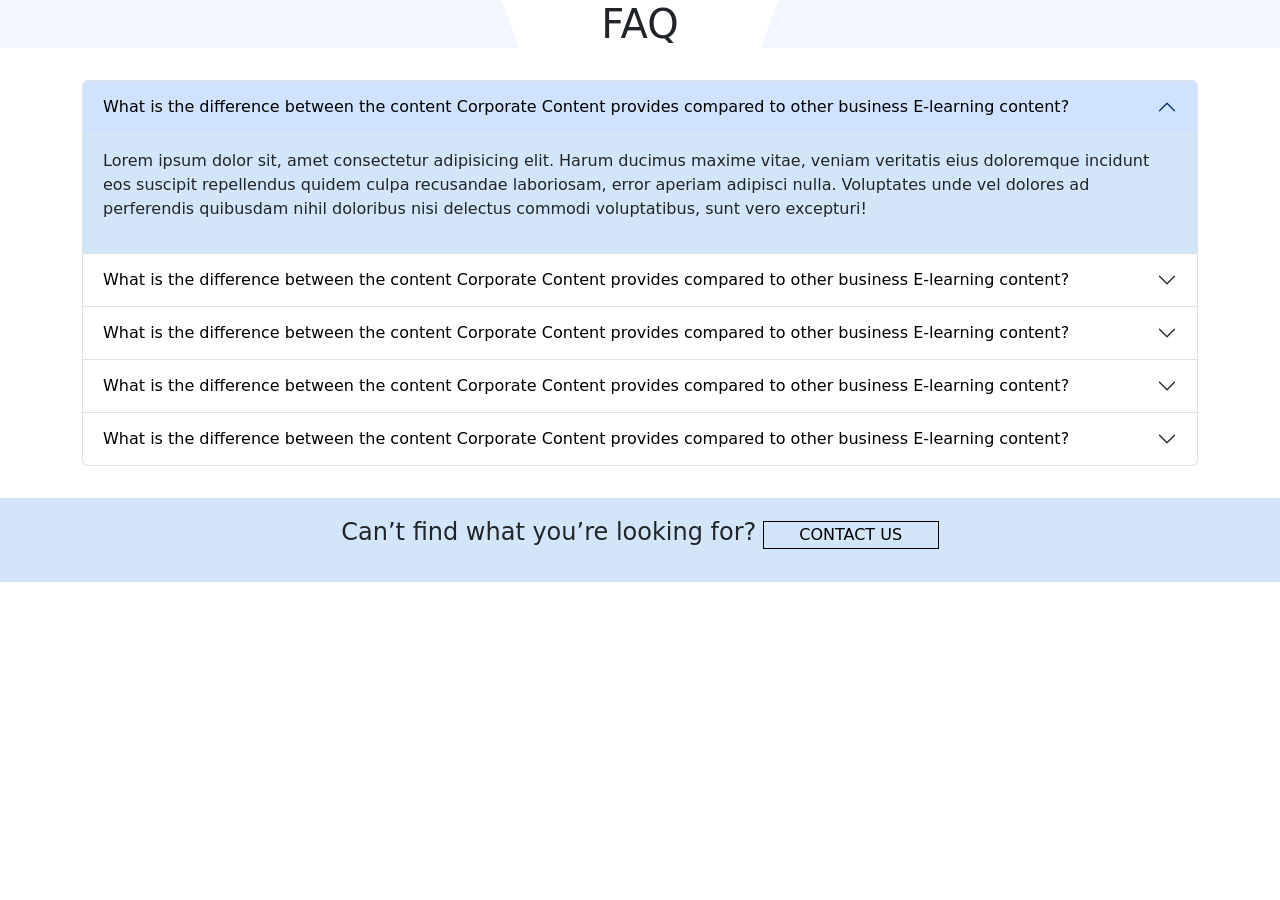
==== faq.html @ 66b64dbf "first commit" ====
<!DOCTYPE html>
<html lang="en">
  <head>
    <!-- Required meta tags -->
    <meta charset="utf-8" />
    <meta name="viewport" content="width=device-width, initial-scale=1" />

    <!-- Bootstrap CSS -->
    <link
      href="https://cdn.jsdelivr.net/npm/bootstrap@5.0.2/dist/css/bootstrap.min.css"
      rel="stylesheet"
      integrity="sha384-EVSTQN3/azprG1Anm3QDgpJLIm9Nao0Yz1ztcQTwFspd3yD65VohhpuuCOmLASjC"
      crossorigin="anonymous"
    />
    <link rel="stylesheet" href="./faq.css" />
    <title>FAQ</title>
  </head>
  <body>
    
      <h1 class="faq-heading">FAQ</h1>
      <div class="accordion container">
        <!-- NEW ACCORDION STARTS FROM HERE -->
        <div class="accordion-item">
          <h2 class="accordion-header">
            <button
              class="accordion-button"
              type="button"
              data-bs-toggle="collapse"
              data-bs-target="#panelsStayOpen-collapseOne"
            >
              What is the difference between the content Corporate Content
              provides compared to other business E-learning content?
            </button>
          </h2>
          <div
            id="panelsStayOpen-collapseOne"
            class="accordion-collapse collapse show"
          >
            <div class="accordion-body">
              <P>Lorem ipsum dolor sit, amet consectetur adipisicing elit. Harum ducimus maxime vitae, veniam veritatis eius doloremque incidunt eos suscipit repellendus quidem culpa recusandae laboriosam, error aperiam adipisci nulla. Voluptates unde vel dolores ad perferendis quibusdam nihil doloribus nisi delectus commodi voluptatibus, sunt vero excepturi!</P>
            </div>
          </div>
        </div>

        <!-- NEW ACCORDION STARTS FROM HERE -->

        <div class="accordion-item">
          <h2 class="accordion-header">
            <button
              class="accordion-button collapsed"
              type="button"
              data-bs-toggle="collapse"
              data-bs-target="#panelsStayOpen-collapse4"
              aria-controls="panelsStayOpen-collapse4"
            >
              What is the difference between the content Corporate Content
              provides compared to other business E-learning content?
            </button>
          </h2>
          <div
            id="panelsStayOpen-collapse4"
            class="accordion-collapse collapse"
          >
            <div class="accordion-body">
              <p>Lorem, ipsum dolor sit amet consectetur adipisicing elit. Qui tempora quod magni ab assumenda nobis molestiae maiores neque, quibusdam et quis temporibus vero dolorem, sapiente necessitatibus illum quo harum. Corrupti quasi illum in quis nulla voluptates hic aspernatur doloremque reiciendis! Molestiae ad quam commodi provident deserunt voluptates, itaque laudantium adipisci rerum, magni assumenda doloribus laboriosam.</p>
            </div>
          </div>
        </div>

        <!-- NEW ACCORDION STARTS FROM HERE -->

        <div class="accordion-item">
          <h2 class="accordion-header">
            <button
              class="accordion-button collapsed"
              type="button"
              data-bs-toggle="collapse"
              data-bs-target="#panelsStayOpen-collapseTwo"
              aria-controls="panelsStayOpen-collapseTwo"
            >
              What is the difference between the content Corporate Content
              provides compared to other business E-learning content?
            </button>
          </h2>
          <div
            id="panelsStayOpen-collapseTwo"
            class="accordion-collapse collapse"
          >
            <div class="accordion-body">
              <p>Lorem ipsum dolor sit amet consectetur adipisicing elit. Vitae omnis magnam iusto, praesentium ea adipisci minus ex eligendi debitis quibusdam dolorem maiores! Nulla nihil cum ullam minima architecto eveniet nesciunt illum voluptatem dolore, voluptates ut odit alias. Veniam quis laborum excepturi, reprehenderit autem eum maiores quisquam eveniet ex commodi dolorum odio odit tenetur aut facilis dicta molestias dignissimos eligendi fugiat aliquam sequi. Ex distinctio quam neque!</p>
            </div>
          </div>
        </div>

        <!-- NEW ACCORDION STARTS FROM HERE -->

        <div class="accordion-item">
          <h2 class="accordion-header">
            <button
              class="accordion-button collapsed"
              type="button"
              data-bs-toggle="collapse"
              data-bs-target="#panelsStayOpen-collapse"
            >
              What is the difference between the content Corporate Content
              provides compared to other business E-learning content?
            </button>
          </h2>
          <div
            id="panelsStayOpen-collapse"
            class="accordion-collapse collapse"
            aria-labelledby="panelsStayOpen-heading"
          >
            <div class="accordion-body">
              <p>Lorem, ipsum dolor sit amet consectetur adipisicing elit. Fugiat consequuntur, deserunt quasi laborum maiores provident saepe in culpa cupiditate vel officiis facere nobis a iure ab officia, amet magnam. Nisi aspernatur corporis nobis ullam, voluptatem, deleniti possimus, blanditiis a hic voluptatibus voluptas. Aliquid porro fugit nobis, non quo quisquam ab vel. Suscipit delectus quos nisi.</p>
            </div>
          </div>
        </div>

        <!-- NEW ACCORDION STARTS FROM HERE -->

        <div class="accordion-item">
          <h2 class="accordion-header">
            <button
              class="accordion-button collapsed"
              type="button"
              data-bs-toggle="collapse"
              data-bs-target="#panelsStayOpen-collapse5"
            >
              What is the difference between the content Corporate Content
              provides compared to other business E-learning content?
            </button>
          </h2>
          <div
            id="panelsStayOpen-collapse5"
            class="accordion-collapse collapse"
            aria-labelledby="panelsStayOpen-heading5"
          >
            <div class="accordion-body">
              <p>Lorem ipsum dolor sit amet, consectetur adipisicing elit. Perspiciatis recusandae explicabo, esse suscipit veniam praesentium consectetur illum, eveniet ullam iusto libero tempore delectus? Explicabo quisquam natus debitis in eos distinctio, vero enim totam voluptate, ipsa nemo officiis voluptatem ab? Laudantium!</p>
            </div>
          </div>
        </div>
      </div>

      <div class="container-fluid cantFindContainer">
        <p>Can’t find what you’re looking for?</p>
        <button>CONTACT US</button>
      </div>
  
    <script
      src="https://cdn.jsdelivr.net/npm/bootstrap@5.0.2/dist/js/bootstrap.bundle.min.js"
      integrity="sha384-MrcW6ZMFYlzcLA8Nl+NtUVF0sA7MsXsP1UyJoMp4YLEuNSfAP+JcXn/tWtIaxVXM"
      crossorigin="anonymous"
    ></script>
    <script src="./faq.js"></script>
  </body>
</html>
---- faq.css ----
body {
    padding: 0;
    margin: 0;
    box-sizing: border-box;
}

.faq-heading {
    background: linear-gradient(-70deg, #F2F7FD 40%, rgba(0, 0, 0, 0) 30%), linear-gradient(70deg, #F2F7FD 40%, rgba(0, 0, 0, 0) 30%), url('planets.jpg');
    text-align: center;
    margin-bottom: 2rem;
}

.accordion-item {
    background-color: #D3E5F9;
}

.accordion-header button {
    font-weight: 500;
    color: black !important;
}

.accordion-button:focus {
    outline: 0 !important;
    box-shadow: none;
}


.cantFindContainer {
    background-color: #D3E5F9;
    display: flex;
    flex-wrap: wrap;
    justify-content: center;
    align-items: baseline;
    margin: 2rem 0;
    gap: .4rem;
    padding: 1rem 0 1rem 0;
    ;
}

.cantFindContainer p {
    font-size: 1.5rem;
    text-align: center;
}

.cantFindContainer button {
    border: 1px solid black;
    background: none;
    outline: none;
    inline-size: 11rem;
    font-weight: 500;
}
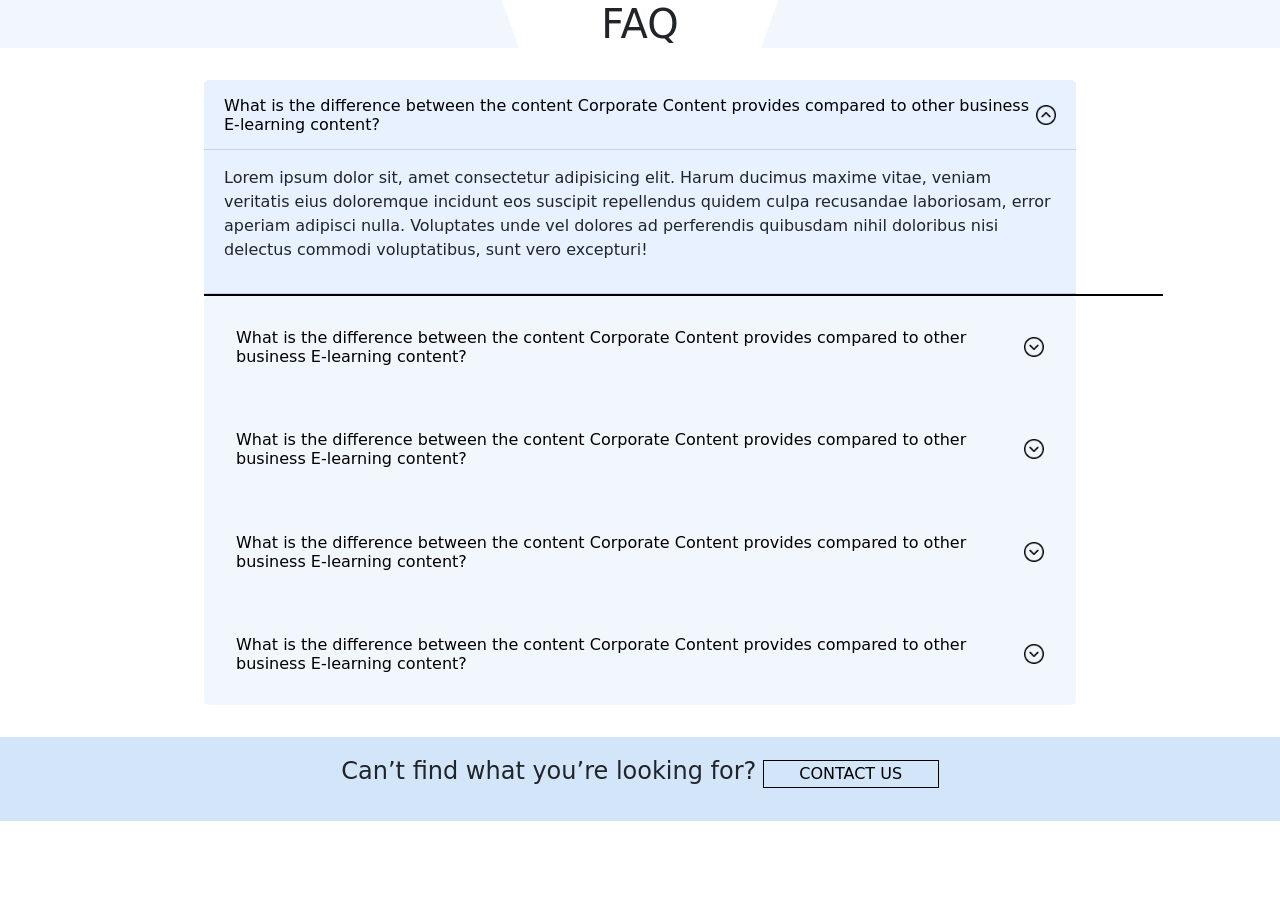
==== commit b319d13c: "second change" ====
--- a/faq.html
+++ b/faq.html
@@ -16,35 +16,44 @@
     <title>FAQ</title>
   </head>
   <body>
-    
-      <h1 class="faq-heading">FAQ</h1>
-      <div class="accordion container">
-        <!-- NEW ACCORDION STARTS FROM HERE -->
-        <div class="accordion-item">
-          <h2 class="accordion-header">
-            <button
-              class="accordion-button"
-              type="button"
-              data-bs-toggle="collapse"
-              data-bs-target="#panelsStayOpen-collapseOne"
-            >
-              What is the difference between the content Corporate Content
-              provides compared to other business E-learning content?
-            </button>
-          </h2>
-          <div
-            id="panelsStayOpen-collapseOne"
-            class="accordion-collapse collapse show"
-          >
-            <div class="accordion-body">
-              <P>Lorem ipsum dolor sit, amet consectetur adipisicing elit. Harum ducimus maxime vitae, veniam veritatis eius doloremque incidunt eos suscipit repellendus quidem culpa recusandae laboriosam, error aperiam adipisci nulla. Voluptates unde vel dolores ad perferendis quibusdam nihil doloribus nisi delectus commodi voluptatibus, sunt vero excepturi!</P>
-            </div>
-          </div>
-        </div>
-
-        <!-- NEW ACCORDION STARTS FROM HERE -->
-
-        <div class="accordion-item">
+    <h1 class="faq-heading">FAQ</h1>
+    <div class="accordion container">
+      <!-- NEW ACCORDION STARTS FROM HERE -->
+      <div class="accordion-item acco1">
+
+        <h2 class="accordion-header">
+          <button
+            class="accordion-button acco1-Btn"
+            type="button"
+            data-bs-toggle="collapse"
+            data-bs-target="#panelsStayOpen-collapseOne"
+          >
+            What is the difference between the content Corporate Content
+            provides compared to other business E-learning content?
+          </button>
+        </h2>
+        <div
+          id="panelsStayOpen-collapseOne"
+          class="accordion-collapse collapse show"
+        >
+          <div class="accordion-body acco1">
+            <p>
+              Lorem ipsum dolor sit, amet consectetur adipisicing elit. Harum
+              ducimus maxime vitae, veniam veritatis eius doloremque incidunt
+              eos suscipit repellendus quidem culpa recusandae laboriosam, error
+              aperiam adipisci nulla. Voluptates unde vel dolores ad perferendis
+              quibusdam nihil doloribus nisi delectus commodi voluptatibus, sunt
+              vero excepturi!
+            </p>
+          </div>
+        </div>
+      </div>
+
+      <!-- NEW ACCORDION STARTS FROM HERE -->
+
+      <div class="accordion-container2">
+        <div class="accordion-item acco-color">
+          <div class="border-line"></div>
           <h2 class="accordion-header">
             <button
               class="accordion-button collapsed"
@@ -62,14 +71,22 @@
             class="accordion-collapse collapse"
           >
             <div class="accordion-body">
-              <p>Lorem, ipsum dolor sit amet consectetur adipisicing elit. Qui tempora quod magni ab assumenda nobis molestiae maiores neque, quibusdam et quis temporibus vero dolorem, sapiente necessitatibus illum quo harum. Corrupti quasi illum in quis nulla voluptates hic aspernatur doloremque reiciendis! Molestiae ad quam commodi provident deserunt voluptates, itaque laudantium adipisci rerum, magni assumenda doloribus laboriosam.</p>
+              <p>
+                Lorem, ipsum dolor sit amet consectetur adipisicing elit. Qui
+                tempora quod magni ab assumenda nobis molestiae maiores neque,
+                quibusdam et quis temporibus vero dolorem, sapiente
+                necessitatibus illum quo harum. Corrupti quasi illum in quis
+                nulla voluptates hic aspernatur doloremque reiciendis! Molestiae
+                ad quam commodi provident deserunt voluptates, itaque laudantium
+                adipisci rerum, magni assumenda doloribus laboriosam.
+              </p>
             </div>
           </div>
         </div>
 
         <!-- NEW ACCORDION STARTS FROM HERE -->
 
-        <div class="accordion-item">
+        <div class="accordion-item acco-color">
           <h2 class="accordion-header">
             <button
               class="accordion-button collapsed"
@@ -87,14 +104,23 @@
             class="accordion-collapse collapse"
           >
             <div class="accordion-body">
-              <p>Lorem ipsum dolor sit amet consectetur adipisicing elit. Vitae omnis magnam iusto, praesentium ea adipisci minus ex eligendi debitis quibusdam dolorem maiores! Nulla nihil cum ullam minima architecto eveniet nesciunt illum voluptatem dolore, voluptates ut odit alias. Veniam quis laborum excepturi, reprehenderit autem eum maiores quisquam eveniet ex commodi dolorum odio odit tenetur aut facilis dicta molestias dignissimos eligendi fugiat aliquam sequi. Ex distinctio quam neque!</p>
+              <p>
+                Lorem ipsum dolor sit amet consectetur adipisicing elit. Vitae
+                omnis magnam iusto, praesentium ea adipisci minus ex eligendi
+                debitis quibusdam dolorem maiores! Nulla nihil cum ullam minima
+                architecto eveniet nesciunt illum voluptatem dolore, voluptates
+                ut odit alias. Veniam quis laborum excepturi, reprehenderit
+                autem eum maiores quisquam eveniet ex commodi dolorum odio odit
+                tenetur aut facilis dicta molestias dignissimos eligendi fugiat
+                aliquam sequi. Ex distinctio quam neque!
+              </p>
             </div>
           </div>
         </div>
 
         <!-- NEW ACCORDION STARTS FROM HERE -->
 
-        <div class="accordion-item">
+        <div class="accordion-item acco-color">
           <h2 class="accordion-header">
             <button
               class="accordion-button collapsed"
@@ -112,14 +138,22 @@
             aria-labelledby="panelsStayOpen-heading"
           >
             <div class="accordion-body">
-              <p>Lorem, ipsum dolor sit amet consectetur adipisicing elit. Fugiat consequuntur, deserunt quasi laborum maiores provident saepe in culpa cupiditate vel officiis facere nobis a iure ab officia, amet magnam. Nisi aspernatur corporis nobis ullam, voluptatem, deleniti possimus, blanditiis a hic voluptatibus voluptas. Aliquid porro fugit nobis, non quo quisquam ab vel. Suscipit delectus quos nisi.</p>
+              <p>
+                Lorem, ipsum dolor sit amet consectetur adipisicing elit. Fugiat
+                consequuntur, deserunt quasi laborum maiores provident saepe in
+                culpa cupiditate vel officiis facere nobis a iure ab officia,
+                amet magnam. Nisi aspernatur corporis nobis ullam, voluptatem,
+                deleniti possimus, blanditiis a hic voluptatibus voluptas.
+                Aliquid porro fugit nobis, non quo quisquam ab vel. Suscipit
+                delectus quos nisi.
+              </p>
             </div>
           </div>
         </div>
 
         <!-- NEW ACCORDION STARTS FROM HERE -->
 
-        <div class="accordion-item">
+        <div class="accordion-item acco-color">
           <h2 class="accordion-header">
             <button
               class="accordion-button collapsed"
@@ -137,17 +171,25 @@
             aria-labelledby="panelsStayOpen-heading5"
           >
             <div class="accordion-body">
-              <p>Lorem ipsum dolor sit amet, consectetur adipisicing elit. Perspiciatis recusandae explicabo, esse suscipit veniam praesentium consectetur illum, eveniet ullam iusto libero tempore delectus? Explicabo quisquam natus debitis in eos distinctio, vero enim totam voluptate, ipsa nemo officiis voluptatem ab? Laudantium!</p>
+              <p>
+                Lorem ipsum dolor sit amet, consectetur adipisicing elit.
+                Perspiciatis recusandae explicabo, esse suscipit veniam
+                praesentium consectetur illum, eveniet ullam iusto libero
+                tempore delectus? Explicabo quisquam natus debitis in eos
+                distinctio, vero enim totam voluptate, ipsa nemo officiis
+                voluptatem ab? Laudantium!
+              </p>
             </div>
           </div>
         </div>
       </div>
-
-      <div class="container-fluid cantFindContainer">
-        <p>Can’t find what you’re looking for?</p>
-        <button>CONTACT US</button>
-      </div>
-  
+    </div>
+
+    <div class="container-fluid cantFindContainer">
+      <p>Can’t find what you’re looking for?</p>
+      <button>CONTACT US</button>
+    </div>
+
     <script
       src="https://cdn.jsdelivr.net/npm/bootstrap@5.0.2/dist/js/bootstrap.bundle.min.js"
       integrity="sha384-MrcW6ZMFYlzcLA8Nl+NtUVF0sA7MsXsP1UyJoMp4YLEuNSfAP+JcXn/tWtIaxVXM"
--- a/faq.css
+++ b/faq.css
@@ -4,14 +4,66 @@
     box-sizing: border-box;
 }
 
+.accordion,
+.container {
+    border: none !important;
+    /* background-color: #F2F7FD !important; */
+
+}
+
 .faq-heading {
     background: linear-gradient(-70deg, #F2F7FD 40%, rgba(0, 0, 0, 0) 30%), linear-gradient(70deg, #F2F7FD 40%, rgba(0, 0, 0, 0) 30%), url('planets.jpg');
     text-align: center;
     margin-bottom: 2rem;
+    border: none;
 }
 
+.accordion-button::after {
+    flex-shrink: 0;
+    width: 1.25rem;
+    height: 1.25rem;
+    margin-left: auto;
+    content: "";
+    background-image: url("./Vector.png");
+    background-repeat: no-repeat;
+    background-size: 1.25rem;
+    transition: transform .2s ease-in-out;
+    transform: rotate(-180deg);
+
+}
+ 
+ .border-line{
+    height: 1.4px;
+    width: 110%;
+    background-color: black;
+
+ }
+
+.accordion-button:not(.collapsed)::after {
+    background-image: url("./Vector.png");
+    transform: rotate(0deg);
+
+
+}
+
+.accordion-button:not(.collapsed),.accordion-body {
+    background-color: #e7f1ff;
+    box-shadow: inset 0 -1px 0 rgba(0,0,0,.125);
+}
+
+
+.accordion-container2 button{
+    background-color: #F2F7FD;
+    padding: 2rem;
+}
 .accordion-item {
-    background-color: #D3E5F9;
+    border: none !important;
+    /* background-color: #F2F7FD !important; */
+}
+
+.accordion-item:first-of-type {
+    border-radius: 0;
+    border-radius: 0;
 }
 
 .accordion-header button {
@@ -22,6 +74,7 @@
 .accordion-button:focus {
     outline: 0 !important;
     box-shadow: none;
+    border: none !important;
 }
 
 
@@ -48,4 +101,12 @@
     outline: none;
     inline-size: 11rem;
     font-weight: 500;
+}
+
+
+@media (min-width: 1200px) {
+    .accordion {
+        width: 70%;
+        margin: auto;
+    }
 }
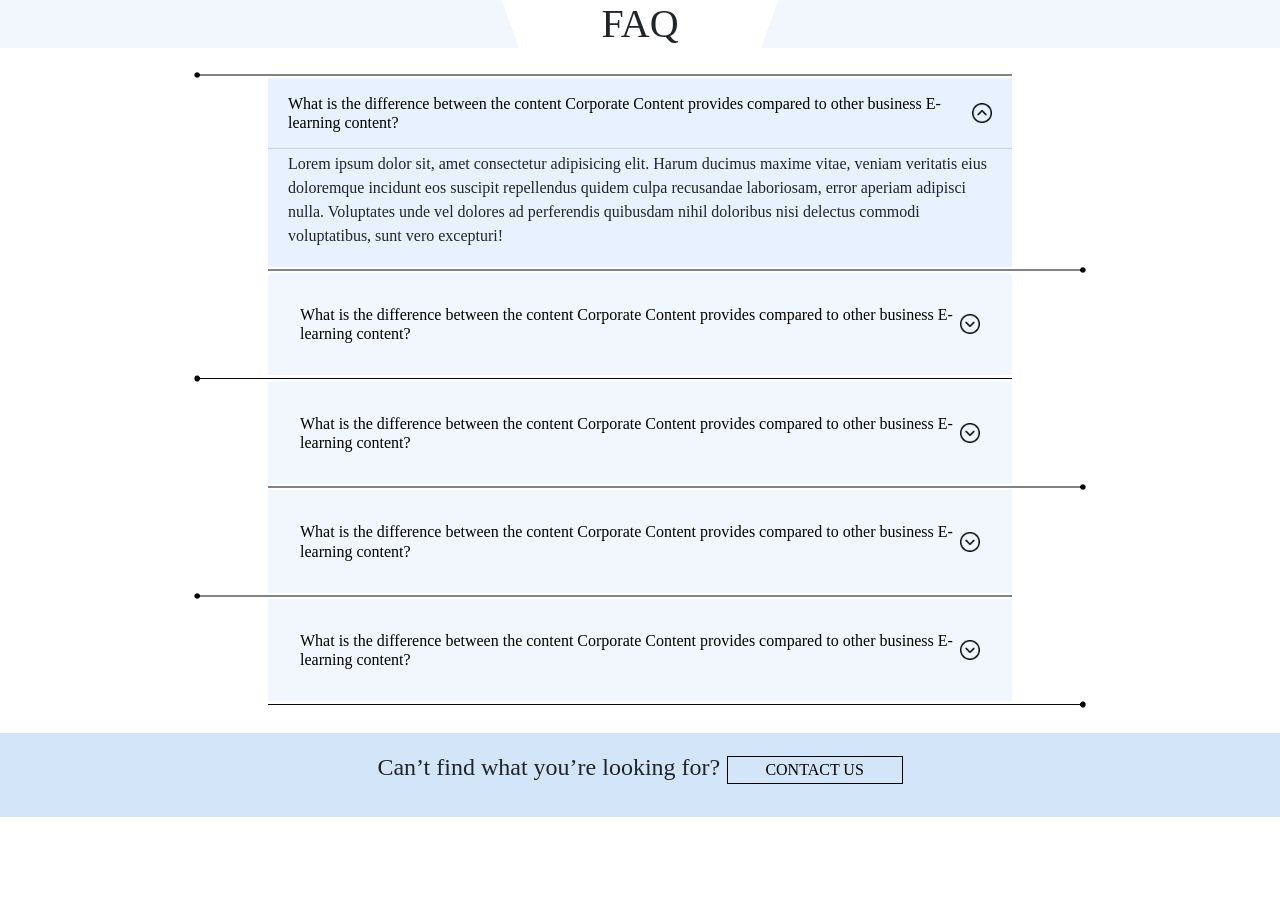
==== commit 0ce8dfc3: "3rd change" ====
--- a/faq.html
+++ b/faq.html
@@ -19,8 +19,10 @@
     <h1 class="faq-heading">FAQ</h1>
     <div class="accordion container">
       <!-- NEW ACCORDION STARTS FROM HERE -->
+       <div class="border-line1">
+          <img src="./assets/Line.png" alt="" />
+        </div>
       <div class="accordion-item acco1">
-
         <h2 class="accordion-header">
           <button
             class="accordion-button acco1-Btn"
@@ -50,10 +52,11 @@
       </div>
 
       <!-- NEW ACCORDION STARTS FROM HERE -->
-
+      <div class="border-line2">
+        <img src="./assets/Line2.png" alt="" />
+      </div>
       <div class="accordion-container2">
         <div class="accordion-item acco-color">
-          <div class="border-line"></div>
           <h2 class="accordion-header">
             <button
               class="accordion-button collapsed"
@@ -85,7 +88,9 @@
         </div>
 
         <!-- NEW ACCORDION STARTS FROM HERE -->
-
+        <div class="border-line1">
+          <img src="./assets/Line.png" alt="" />
+        </div>
         <div class="accordion-item acco-color">
           <h2 class="accordion-header">
             <button
@@ -119,7 +124,9 @@
         </div>
 
         <!-- NEW ACCORDION STARTS FROM HERE -->
-
+        <div class="border-line2">
+          <img src="./assets/Line2.png" alt="" />
+        </div>
         <div class="accordion-item acco-color">
           <h2 class="accordion-header">
             <button
@@ -152,7 +159,9 @@
         </div>
 
         <!-- NEW ACCORDION STARTS FROM HERE -->
-
+        <div class="border-line1">
+          <img src="./assets/Line.png" alt="" />
+        </div>
         <div class="accordion-item acco-color">
           <h2 class="accordion-header">
             <button
@@ -181,6 +190,9 @@
               </p>
             </div>
           </div>
+        </div>
+        <div class="border-line2">
+          <img src="./assets/Line2.png" alt="" />
         </div>
       </div>
     </div>
--- a/faq.css
+++ b/faq.css
@@ -2,6 +2,7 @@
     padding: 0;
     margin: 0;
     box-sizing: border-box;
+    font-family: 'New Order';
 }
 
 .accordion,
@@ -24,41 +25,62 @@
     height: 1.25rem;
     margin-left: auto;
     content: "";
-    background-image: url("./Vector.png");
+    background-image: url("./assets/Vector.png");
     background-repeat: no-repeat;
     background-size: 1.25rem;
     transition: transform .2s ease-in-out;
     transform: rotate(-180deg);
 
 }
- 
- .border-line{
-    height: 1.4px;
+
+
+
+
+.border-line2 img,
+.border-line1 img {
     width: 110%;
-    background-color: black;
+    padding: 0;
+    margin: 0;
+}
 
- }
+.border-line1 img {
+    float: right;
+
+}
+
+.border-line2 img {
+    float: left;
+}
+
+.accordion-button:not(.collapsed), .accordion-body {
+    background-color: #e7f1ff;
+    box-shadow: inset 0 -1px 0 rgba(0, 0, 0, .125);
+    margin-bottom: -13px;
+}
 
 .accordion-button:not(.collapsed)::after {
-    background-image: url("./Vector.png");
+    background-image: url("./assets/Vector.png");
     transform: rotate(0deg);
 
 
 }
 
-.accordion-button:not(.collapsed),.accordion-body {
+.accordion-button:not(.collapsed),
+.accordion-body {
     background-color: #e7f1ff;
-    box-shadow: inset 0 -1px 0 rgba(0,0,0,.125);
+    box-shadow: inset 0 -1px 0 rgba(0, 0, 0, .125);
 }
 
 
-.accordion-container2 button{
+.accordion-container2 button {
     background-color: #F2F7FD;
     padding: 2rem;
 }
+
 .accordion-item {
     border: none !important;
     /* background-color: #F2F7FD !important; */
+    margin-top: -.5rem;
 }
 
 .accordion-item:first-of-type {
@@ -104,9 +126,21 @@
 }
 
 
+@media (max-width: 700px) {
+    .container {
+        width: 80%;
+        margin: auto;
+    }
+}
+@media (max-width: 500px) {
+    .container {
+        width: 90%;
+        margin: auto;
+    }
+}
 @media (min-width: 1200px) {
-    .accordion {
-        width: 70%;
+    .container {
+        width: 60%;
         margin: auto;
     }
 }
